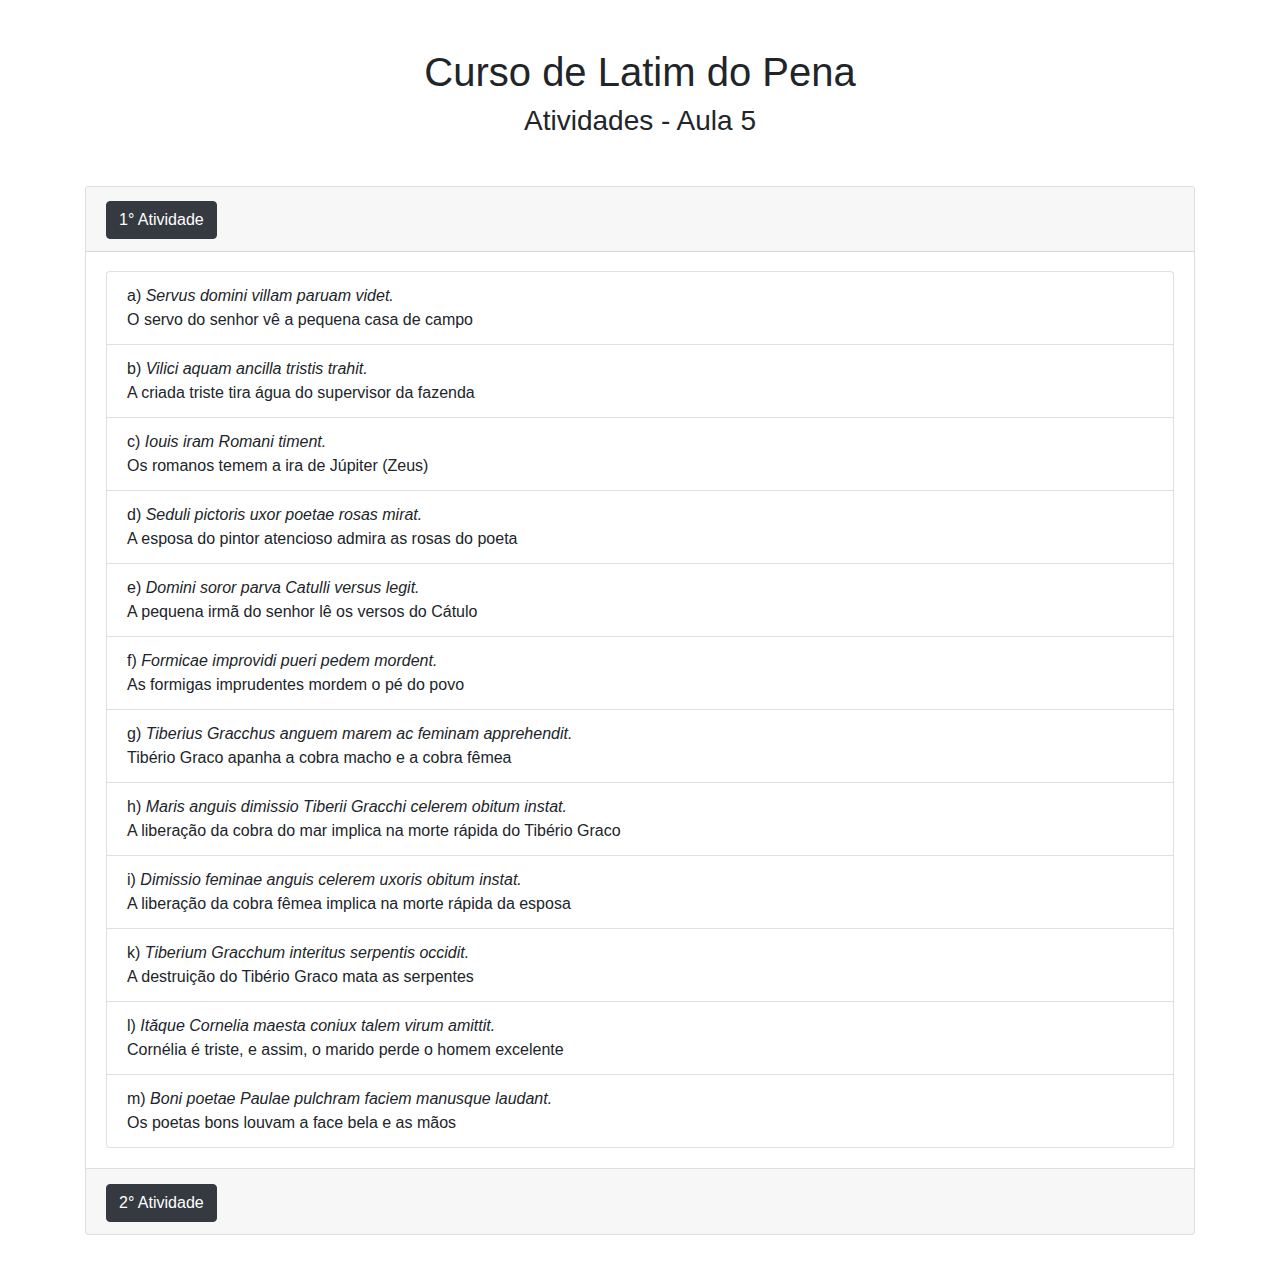
==== aula5.html @ 43569b59 "atividade 2" ====
<!DOCTYPE html>
<html lang="pt-br">
<head>
    <meta charset="UTF-8">
    <meta name="viewport" content="width=device-width, initial-scale=1.0">
    <meta charset="utf-8">
    <title>Aula 5</title>
    <link rel="stylesheet" href="https://stackpath.bootstrapcdn.com/bootstrap/4.4.1/css/bootstrap.min.css" integrity="sha384-Vkoo8x4CGsO3+Hhxv8T/Q5PaXtkKtu6ug5TOeNV6gBiFeWPGFN9MuhOf23Q9Ifjh" crossorigin="anonymous">
    <link href="https://fonts.googleapis.com/css2?family=Monsieur+La+Doulaise&display=swap" rel="stylesheet">
    <link href="https://fonts.googleapis.com/css2?family=Ruthie&display=swap" rel="stylesheet">
    <link rel="stylesheet" href="style.css">
</head>
<body>
    <div class="container">
        <header class="mt-5 mb-5 text-center">
            <h1 class="">Curso de Latim do Pena</h1>
            <h3 class="">Atividades - Aula 5</h3>
        </header>
        <div class="row mb-5">
            <div class="accordion col-12" id="accordionExample">
                <div class="card">
                  <div class="card-header" id="headingOne">
                    <h2 class="mb-0">
                      <button class="btn btn-dark collapsed" type="button" data-toggle="collapse" data-target="#collapseOne" aria-expanded="true" aria-controls="collapseOne">
                        1° Atividade
                      </button>
                    </h2>
                  </div>
              
                  <div id="collapseOne" class="collapse show" aria-labelledby="headingOne" data-parent="#accordionExample">
                    <div class="card-body">
                        <ul class="list-group ">
                            <li class="list-group-item">a) <i>Servus domini villam paruam videt.</i> <br> O servo do senhor vê a pequena casa de campo</li>
                            <li class="list-group-item">b) <i>Vilici aquam ancilla tristis trahit.</i> <br> A criada triste tira água do supervisor da fazenda
                            </li>
                            <li class="list-group-item">c) <i>Iouis iram Romani timent.</i> <br> Os romanos temem a ira de Júpiter (Zeus)
                            </li>
                            <li class="list-group-item">d) <i>Seduli pictoris uxor poetae rosas mirat.</i> <br> A esposa do pintor atencioso admira as rosas do poeta
                            </li>
                            <li class="list-group-item">e) <i>Domini soror parva Catulli versus legit.</i> <br> A pequena irmã do senhor lê os versos do Cátulo
                            </li> 
                            <li class="list-group-item">f) <i>Formicae improvidi pueri pedem mordent.</i> <br> As formigas imprudentes mordem o pé do povo
                            </li>
                            <li class="list-group-item">g) <i>Tiberius Gracchus anguem marem ac feminam apprehendit.</i> <br> Tibério Graco apanha a cobra macho e a cobra fêmea
                            </li>
                            <li class="list-group-item">h) <i>Maris anguis dimissio Tiberii Gracchi celerem obitum instat.</i> <br> A liberação da cobra do mar implica na morte rápida do Tibério Graco
                            </li>
                            <li class="list-group-item">i) <i>Dimissio feminae anguis celerem uxoris obitum instat.</i> <br> A liberação da cobra fêmea implica na morte rápida da esposa
                            </li>
                            <li class="list-group-item">k) <i>Tiberium Gracchum interitus serpentis occidit.</i> <br> A destruição do Tibério Graco mata as serpentes
                            </li>
                            <li class="list-group-item">l) <i>Ităque Cornelia maesta coniux talem virum amittit. </i> <br> Cornélia é triste, e assim, o marido perde o homem excelente 
                            </li>
                            <li class="list-group-item">m) <i>Boni poetae Paulae pulchram faciem manusque laudant.</i> <br> Os poetas bons louvam a face bela e as mãos
                            </li>
                          </ul>
                    </div>
                  </div>
                </div>
                <div class="card">
                  <div class="card-header" id="headingTwo">
                    <h2 class="mb-0">
                      <button class="btn btn-dark collapsed" type="button" data-toggle="collapse" data-target="#collapseTwo" aria-expanded="false" aria-controls="collapseTwo">
                        2° Atividade
                      </button>
                    </h2>
                  </div>
                  <div id="collapseTwo" class="collapse" aria-labelledby="headingTwo" data-parent="#accordionExample">
                    <div class="card-body">
                        <ul class="list-group ">
                            <li class="list-group-item">a) <i>A casa do menino.</i> <br> Pueri domus</li>
                            <li class="list-group-item">b) <i>Estrela do mar.</i> <br> Maris stella</li>
                            <li class="list-group-item">c) <i>A casa de Deus abriga homens e mulheres, meninos e meninas.</i> <br> Dei domus virosque mulieres, puerosque puellas stabulat</li>
                            <li class="list-group-item">d) <i>Númida é um homem da ordem senatorial.</i> <br> Numida ordinis senatoris virum est</li>
                            <li class="list-group-item">e) <i>Númida é vítima de um destino injusto.</i> <br> Numida fortunae iniquae victimam est</li>
                            <li class="list-group-item">f) <i>Combalido pela dor, Númida ouve a notícia da morte da esposa.</i> <br> Pro dolor impotens, Numida obitus mulieris nuntium audit</li>
                            <li class="list-group-item">g) <i>A mão firme de Númida põe termo ao espírito amargo.</i> <br> Numinae firme dextera termen ad acerbum spiritum ponit</li>
                            <li class="list-group-item">h) <i>A morte violenta mostra o ardor conjugal do coração de Númida. </i> <br> Violentus obitus pectoris Numidae maritalem flammam monstrat</li>
                        </ul>
                    </div>
                  </div>
                </div>
              </div>
        </div>
    </div>

    <script src="https://code.jquery.com/jquery-3.4.1.slim.min.js" integrity="sha384-J6qa4849blE2+poT4WnyKhv5vZF5SrPo0iEjwBvKU7imGFAV0wwj1yYfoRSJoZ+n" crossorigin="anonymous"></script>
<script src="https://cdn.jsdelivr.net/npm/popper.js@1.16.0/dist/umd/popper.min.js" integrity="sha384-Q6E9RHvbIyZFJoft+2mJbHaEWldlvI9IOYy5n3zV9zzTtmI3UksdQRVvoxMfooAo" crossorigin="anonymous"></script>
<script src="https://stackpath.bootstrapcdn.com/bootstrap/4.4.1/js/bootstrap.min.js" integrity="sha384-wfSDF2E50Y2D1uUdj0O3uMBJnjuUD4Ih7YwaYd1iqfktj0Uod8GCExl3Og8ifwB6" crossorigin="anonymous"></script>
</body>
</html>
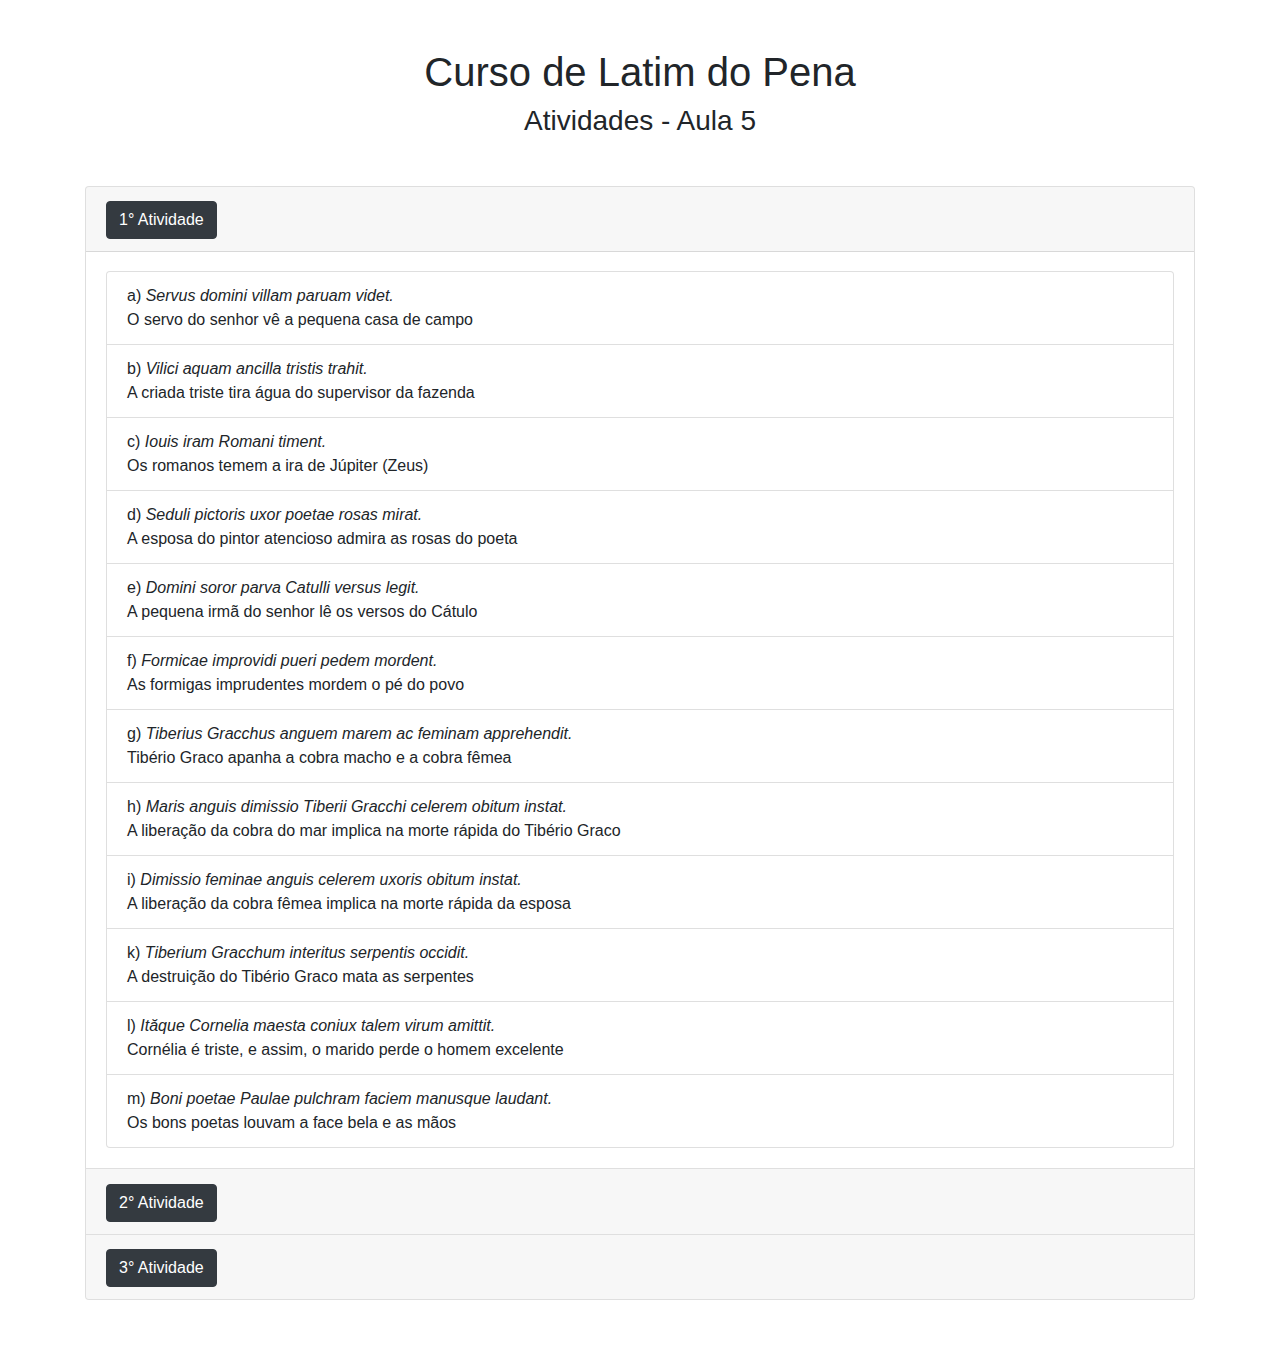
==== commit 8b0d056b: "atividade 3 ajustes" ====
--- a/aula5.html
+++ b/aula5.html
@@ -51,7 +51,7 @@
                             </li>
                             <li class="list-group-item">l) <i>Ităque Cornelia maesta coniux talem virum amittit. </i> <br> Cornélia é triste, e assim, o marido perde o homem excelente 
                             </li>
-                            <li class="list-group-item">m) <i>Boni poetae Paulae pulchram faciem manusque laudant.</i> <br> Os poetas bons louvam a face bela e as mãos
+                            <li class="list-group-item">m) <i>Boni poetae Paulae pulchram faciem manusque laudant.</i> <br> Os bons poetas louvam a face bela e as mãos
                             </li>
                           </ul>
                     </div>
@@ -80,6 +80,26 @@
                     </div>
                   </div>
                 </div>
+
+                <div class="card">
+                    <div class="card-header" id="headingThree">
+                      <h2 class="mb-0">
+                        <button class="btn btn-dark collapsed" type="button" data-toggle="collapse" data-target="#collapseThree" aria-expanded="false" aria-controls="collapseThree">
+                          3° Atividade
+                        </button>
+                      </h2>
+                    </div>
+                    <div id="collapseThree" class="collapse" aria-labelledby="headingThree" data-parent="#accordionExample">
+                      <div class="card-body">
+                          <ul class="list-group ">
+                              <li class="list-group-item">a) <i>Mendacia curta semper habent crura.</i> <br> A mentira tem perna curta. (As mentiras tem pernas curtas)</li>
+                              <li class="list-group-item">b) <i>Vox populi, vox Dei.</i> <br> A voz do povo é a voz de Deus.</li>
+                              <li class="list-group-item">c) <i>Gutta cavat lapidem.</i> <br> Água mole em pedra dura tanto dá até que fura (A gota de água cava a pedra).</li>
+                              <li class="list-group-item">d) <i>Potius sero, quam nunquam.</i> <br> Antes tarde do que nunca.</li>
+                          </ul>
+                      </div>
+                    </div>
+                  </div>
               </div>
         </div>
     </div>
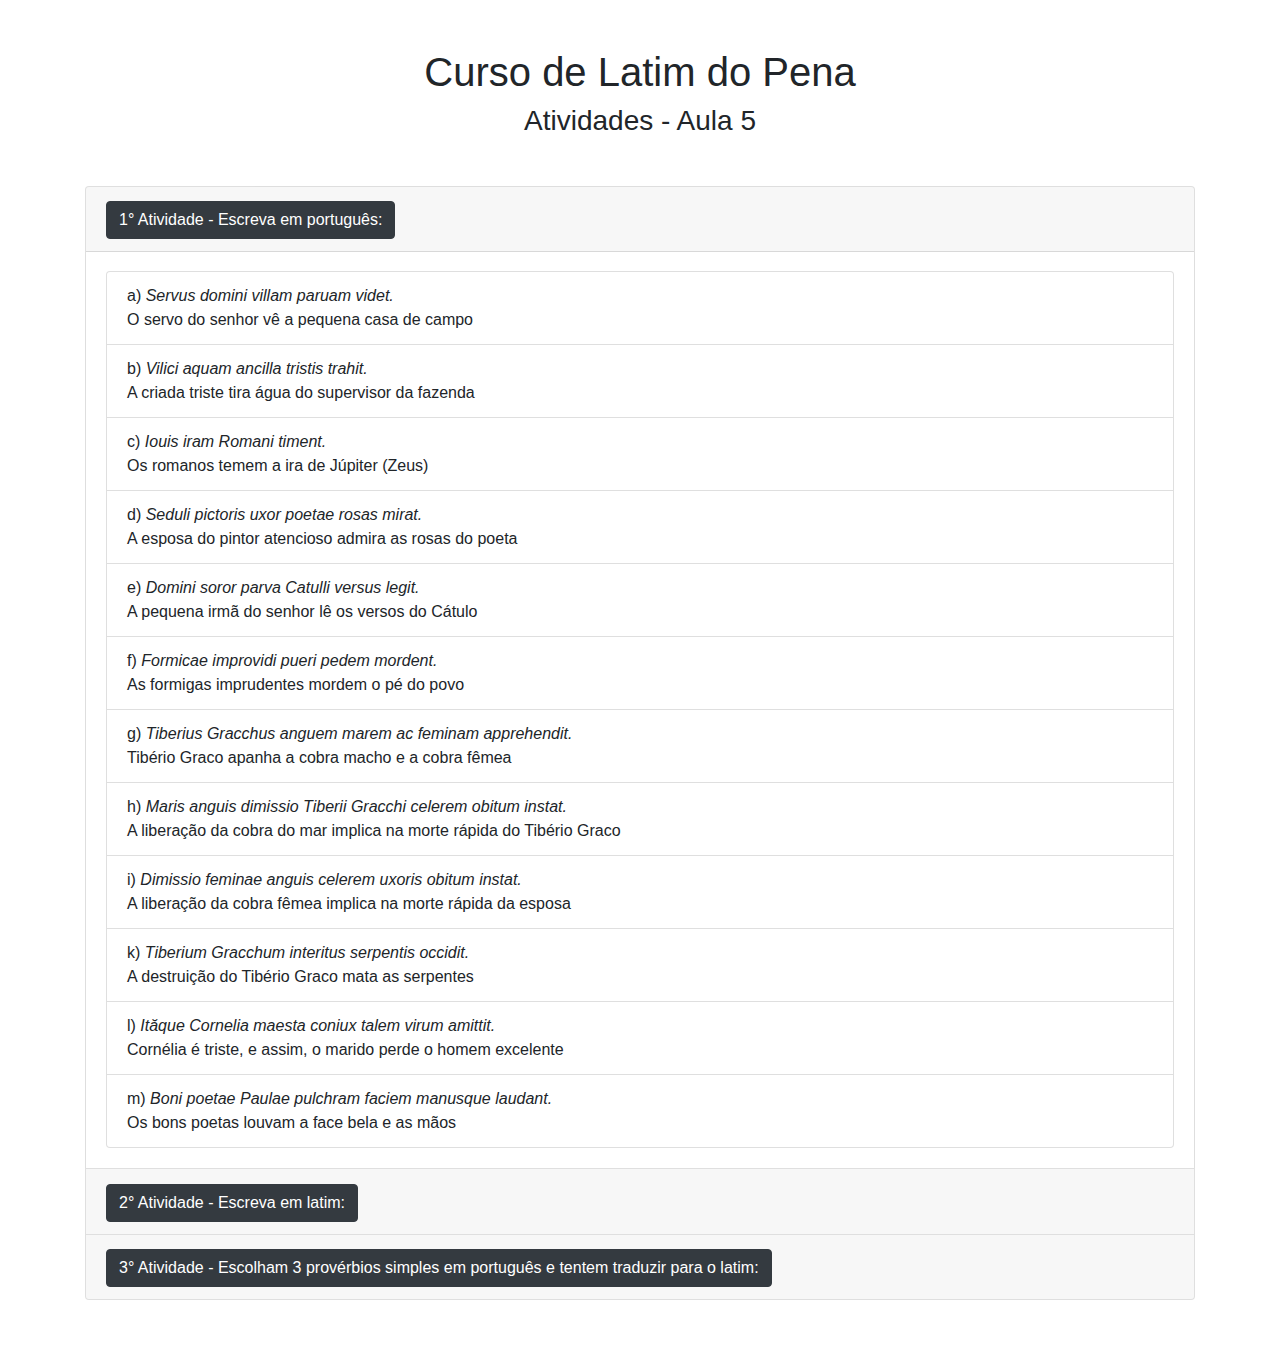
==== commit 2b5c90e8: "perguntas" ====
--- a/aula5.html
+++ b/aula5.html
@@ -22,7 +22,7 @@
                   <div class="card-header" id="headingOne">
                     <h2 class="mb-0">
                       <button class="btn btn-dark collapsed" type="button" data-toggle="collapse" data-target="#collapseOne" aria-expanded="true" aria-controls="collapseOne">
-                        1° Atividade
+                        1° Atividade - Escreva em português:
                       </button>
                     </h2>
                   </div>
@@ -61,7 +61,7 @@
                   <div class="card-header" id="headingTwo">
                     <h2 class="mb-0">
                       <button class="btn btn-dark collapsed" type="button" data-toggle="collapse" data-target="#collapseTwo" aria-expanded="false" aria-controls="collapseTwo">
-                        2° Atividade
+                        2° Atividade - Escreva em latim:
                       </button>
                     </h2>
                   </div>
@@ -85,7 +85,7 @@
                     <div class="card-header" id="headingThree">
                       <h2 class="mb-0">
                         <button class="btn btn-dark collapsed" type="button" data-toggle="collapse" data-target="#collapseThree" aria-expanded="false" aria-controls="collapseThree">
-                          3° Atividade
+                          3° Atividade - Escolham 3 provérbios simples em português e tentem traduzir para o latim:
                         </button>
                       </h2>
                     </div>
